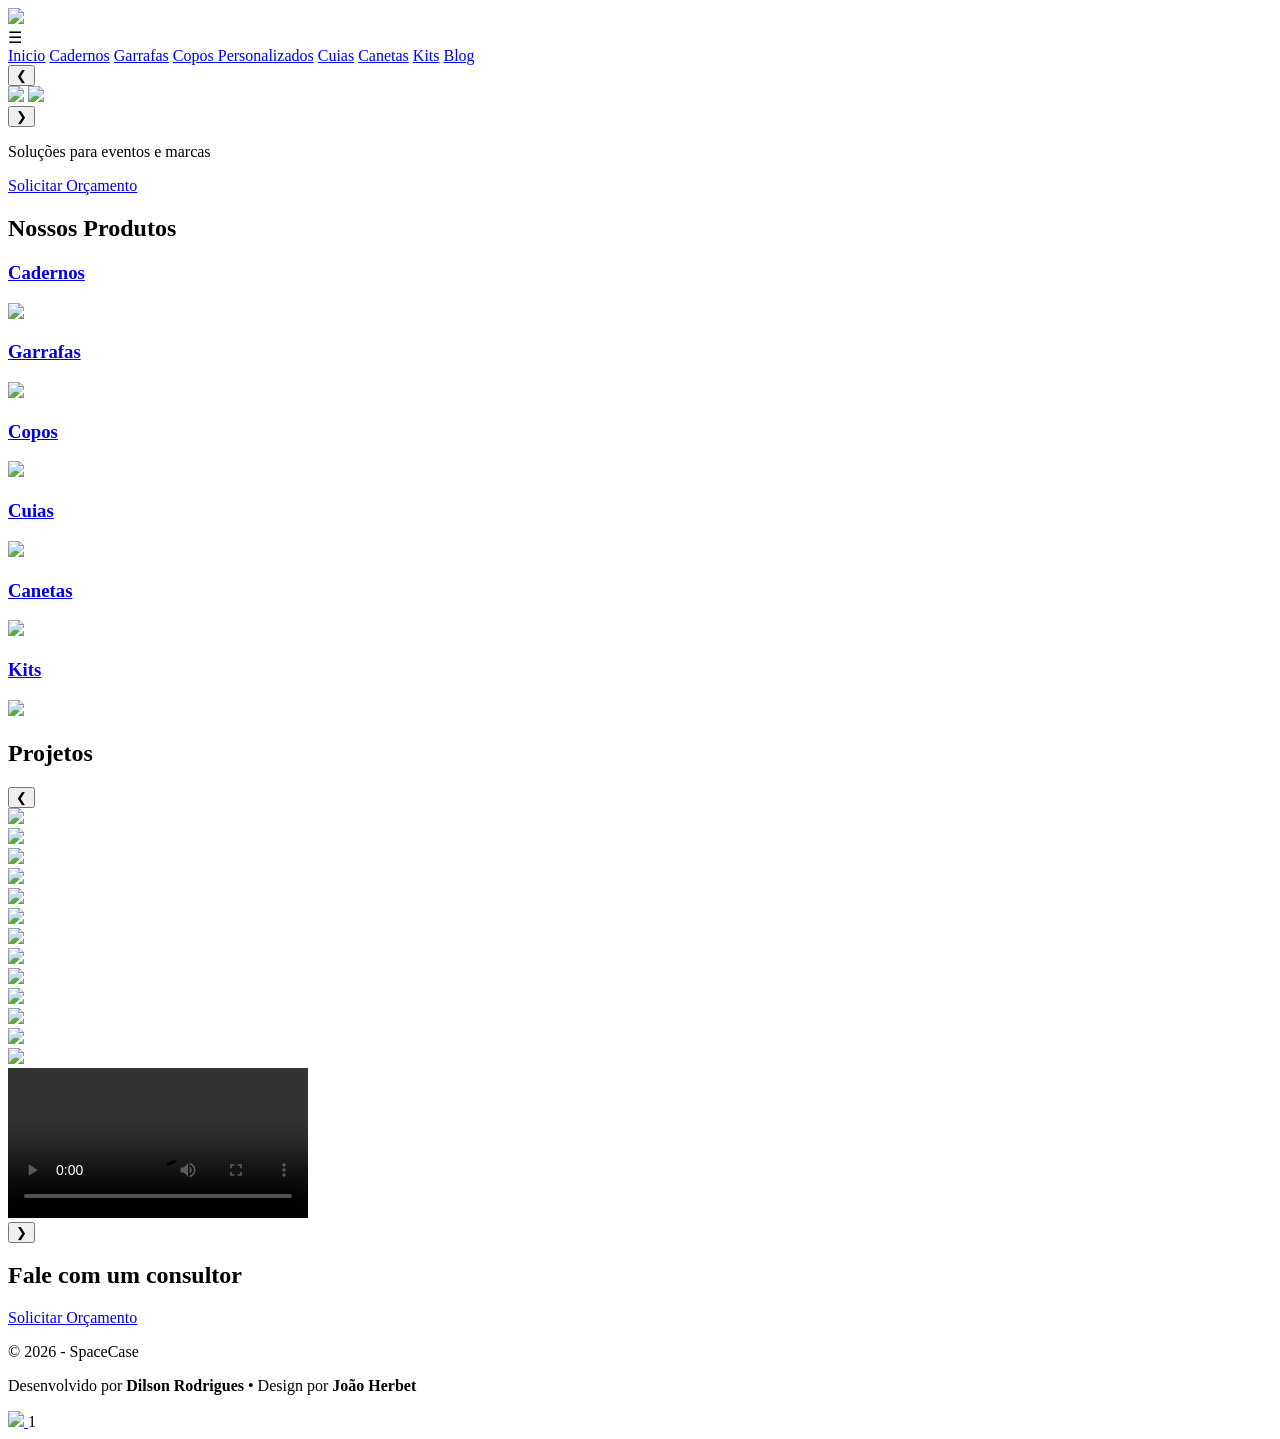
==== docs/index.html @ aee76445 "Update image source for Cuias section" ====
<!DOCTYPE html>
<html lang="pt-br">

<head>
    <meta charset="UTF-8">
    <meta name="viewport" content="width=device-width, initial-scale=1.0">
    <title>SpaceCase</title>
    <link rel="stylesheet" href="style.css">
    <link rel="icon" href="img/Copilot_20260422_130623.png" type="image/png">

    <meta name="description"
        content="Copos personalizados, cordões, kit carnaval, wind banner e brindes para eventos. Personalização profissional para empresas e festas.">

    <meta name="keywords" content="
copos personalizados,
cordões personalizados,
kit carnaval,
brindes personalizados,
wind banner,
canecas personalizadas,
eventos universitários,
produtos personalizados
">

    <meta name="author" content="SpaceCase">

</head>

<body>

<header id="header">
    <div class="top-header">
        <div class="logo">
            <img src="img/logo 2.png">
        </div>

        <!-- BOTÃO HAMBURGUER -->
        <div class="menu-toggle" onclick="toggleMenu()">☰</div>
    </div>

    <nav class="menu" id="menu">
        <a href="index.html">Inicio</a>
        <a href="caderno.html">Cadernos</a>
        <a href="garrafas.html">Garrafas</a>
        <a href="copos.html">Copos Personalizados</a>
        <a href="Cuia.html">Cuias</a>
        <a href="caneta.html">Canetas</a>
        <a href="kits.html">Kits</a>
        <a href="blog.html">Blog</a>
    </nav>
</header>



    <section class="hero">
        <div>
            <div class="carousel-banner">
                <button class="prev-banner">&#10094;</button>

                <div class="track-banner">
                    <img src="img/2.png">
                    <img src="img/1.png">
                </div>

                <button class="next-banner">&#10095;</button>
            </div>
            <p class="animate">Soluções para eventos e marcas</p>
            <a href="https://wa.link/z1anlb" target="_blank" class="btn animate zoom">Solicitar Orçamento</a>
            <form action=""></form>
        </div>  
    </section>

    <section class="section">
        <h2 class="animate">Nossos Produtos</h2>

        <div class="blog">


            <div class="card animate left">
                <a href="caderno.html">
                    <h3>Cadernos</h3>
                    <img src="img/PAG CADERNO.png">
                </a>
            </div>

            <div class="card animate left">
                <a href="garrafas.html">
                    <h3>Garrafas</h3>
                    <img src="img/PAG GARRAFA 2.png">
                </a>
            </div>

            <div class="card animate left">
                <a href="copos.html">
                    <h3>Copos</h3>
                    <img src="img/copos.png">
                </a>
            </div>

            <div class="card animate right">
                <a href="Cuia.html">
                    <h3>Cuias</h3>
                    <img src="img/CUIA.png">
                </a>
            </div>

            <div class="card animate right">
                <a href="caneta.html">
                    <h3>Canetas</h3>    
                    <img src="img/CANETAS.png">
                </a>
            </div>

            <div class="card animate right">
                <a href="kits.html">
                    <h3>Kits</h3>
                    <img class="mochila" src="img/kit mochila.png">
                </a>
            </div>

        </div>
    </section>

    <section class="section">
        <h2 class="animate">Projetos</h2>

        <div class="carousel-projetos">

            <button class="prev-projetos">&#10094;</button>

            <div class="track-projetos">
                <div class="item"><img src="img/whats1.jpeg"></div>
                <div class="item"><img src="img/whats2.jpeg"></div>
                <div class="item"><img src="img/whats3.jpeg"></div>
                <div class="item"><img src="img/whats4.jpeg"></div>
                <div class="item"><img src="img/whats5.jpeg"></div>
                <div class="item"><img src="img/whats7.jpeg"></div>
                <div class="item"><img src="img/whats8.jpeg"></div>
                <div class="item"><img src="img/whats9.jpeg"></div>
                <div class="item"><img src="img/whats10.jpeg"></div>
                <div class="item"><img src="img/whats11.jpeg"></div>
                <div class="item"><img src="img/whats12.jpeg"></div>
                <div class="item"><img src="img/whats13.jpeg"></div>
                <div class="item"><img src="img/whats14.jpeg"></div>
                <div class="item"><video controls src="img/whats15.mp4"></div>
            </div>

            <button class="next-projetos">&#10095;</button>

        </div>
    </section>

    <section class="cta">
        <div class="container">
            <h2 class="animate">Fale com um consultor</h2>
            <a href="https://wa.link/z1anlb" target="_blank" class="btn animate zoom">Solicitar Orçamento</a>
        </div>
    </section>

<footer class="footer">
    <p>© 2026 - SpaceCase</p>
    <p class="creditos">
        Desenvolvido por <strong>Dilson Rodrigues</strong> • Design por <strong>João Herbet</strong>
    </p>
</footer>


    <script src="script.js"></script>

    <div class="whatsapp-container">
        <div class="chat-bubble1" id="chatBubble"></div>

        <a href="https://wa.link/z1anlb" class="whatsapp" id="whatsappBtn" target="_blank">
            <img src="img/whats.png">
        </a>
        <span class="badge" id="badge">1</span>
    </div>
</body>

</html>
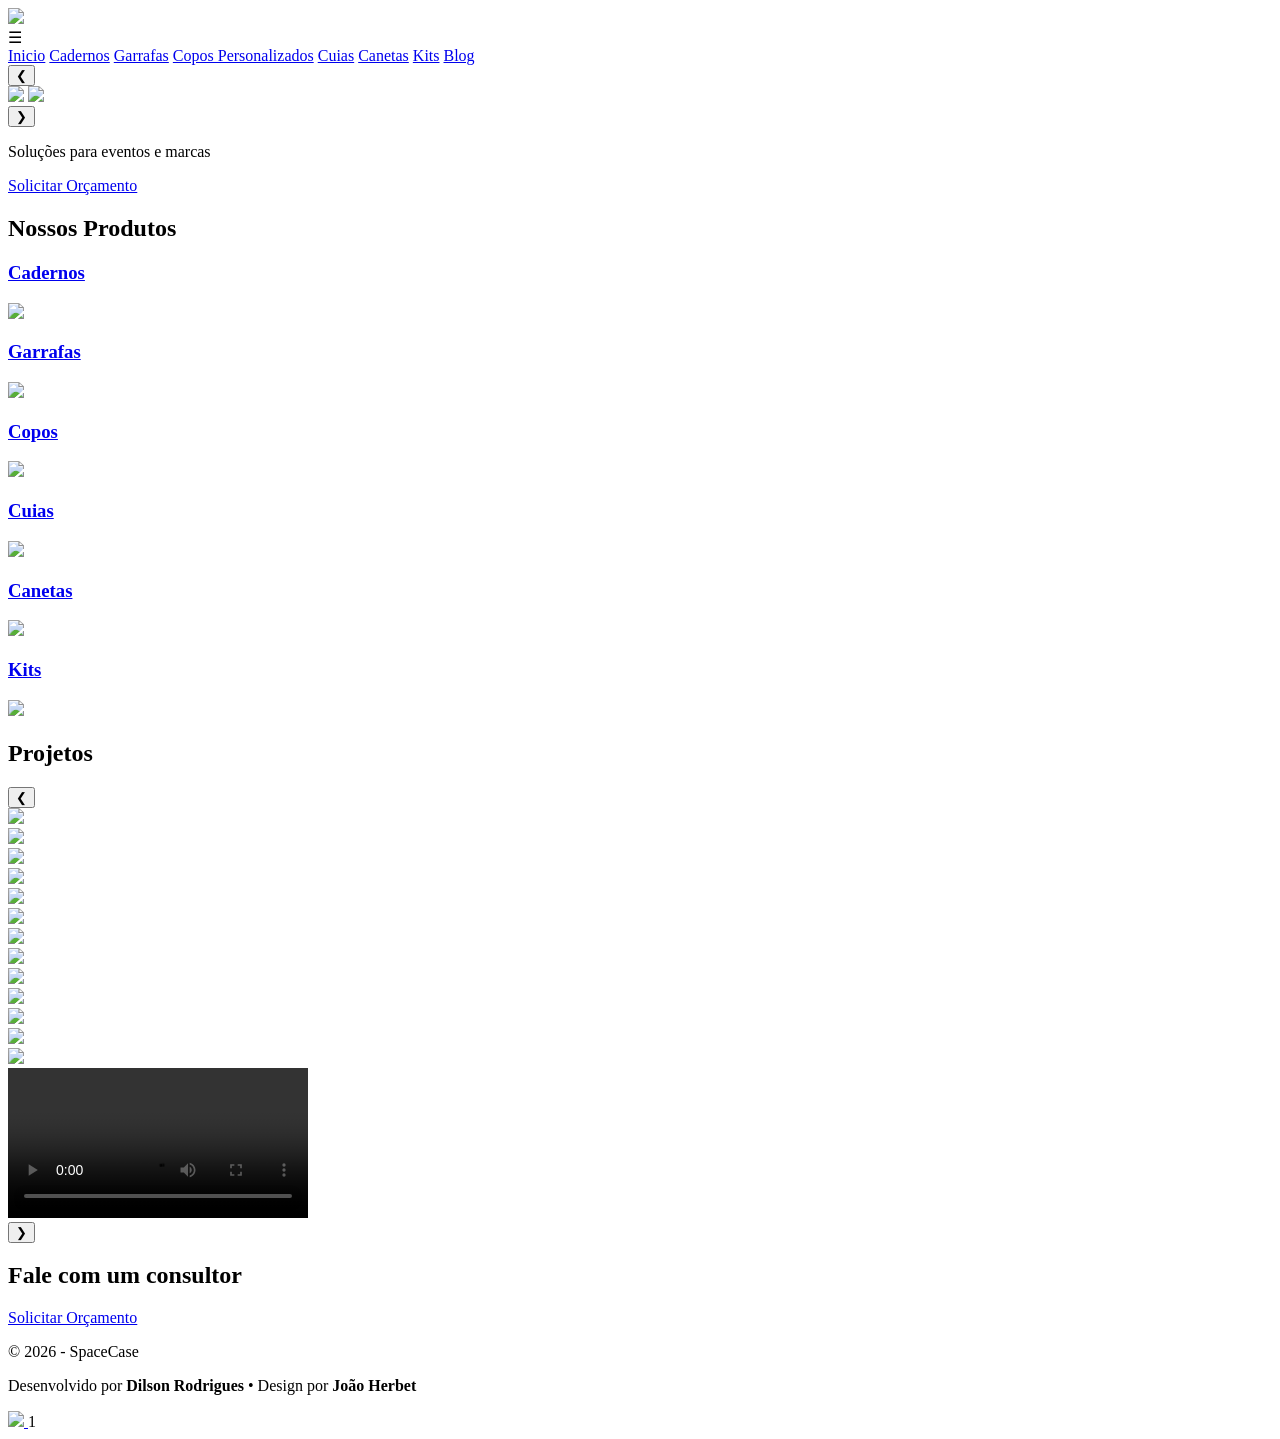
==== commit feac0cc5: "Fix link case for Cuias in index.html" ====
--- a/docs/index.html
+++ b/docs/index.html
@@ -43,7 +43,7 @@
         <a href="caderno.html">Cadernos</a>
         <a href="garrafas.html">Garrafas</a>
         <a href="copos.html">Copos Personalizados</a>
-        <a href="Cuia.html">Cuias</a>
+        <a href="cuia.html">Cuias</a>
         <a href="caneta.html">Canetas</a>
         <a href="kits.html">Kits</a>
         <a href="blog.html">Blog</a>
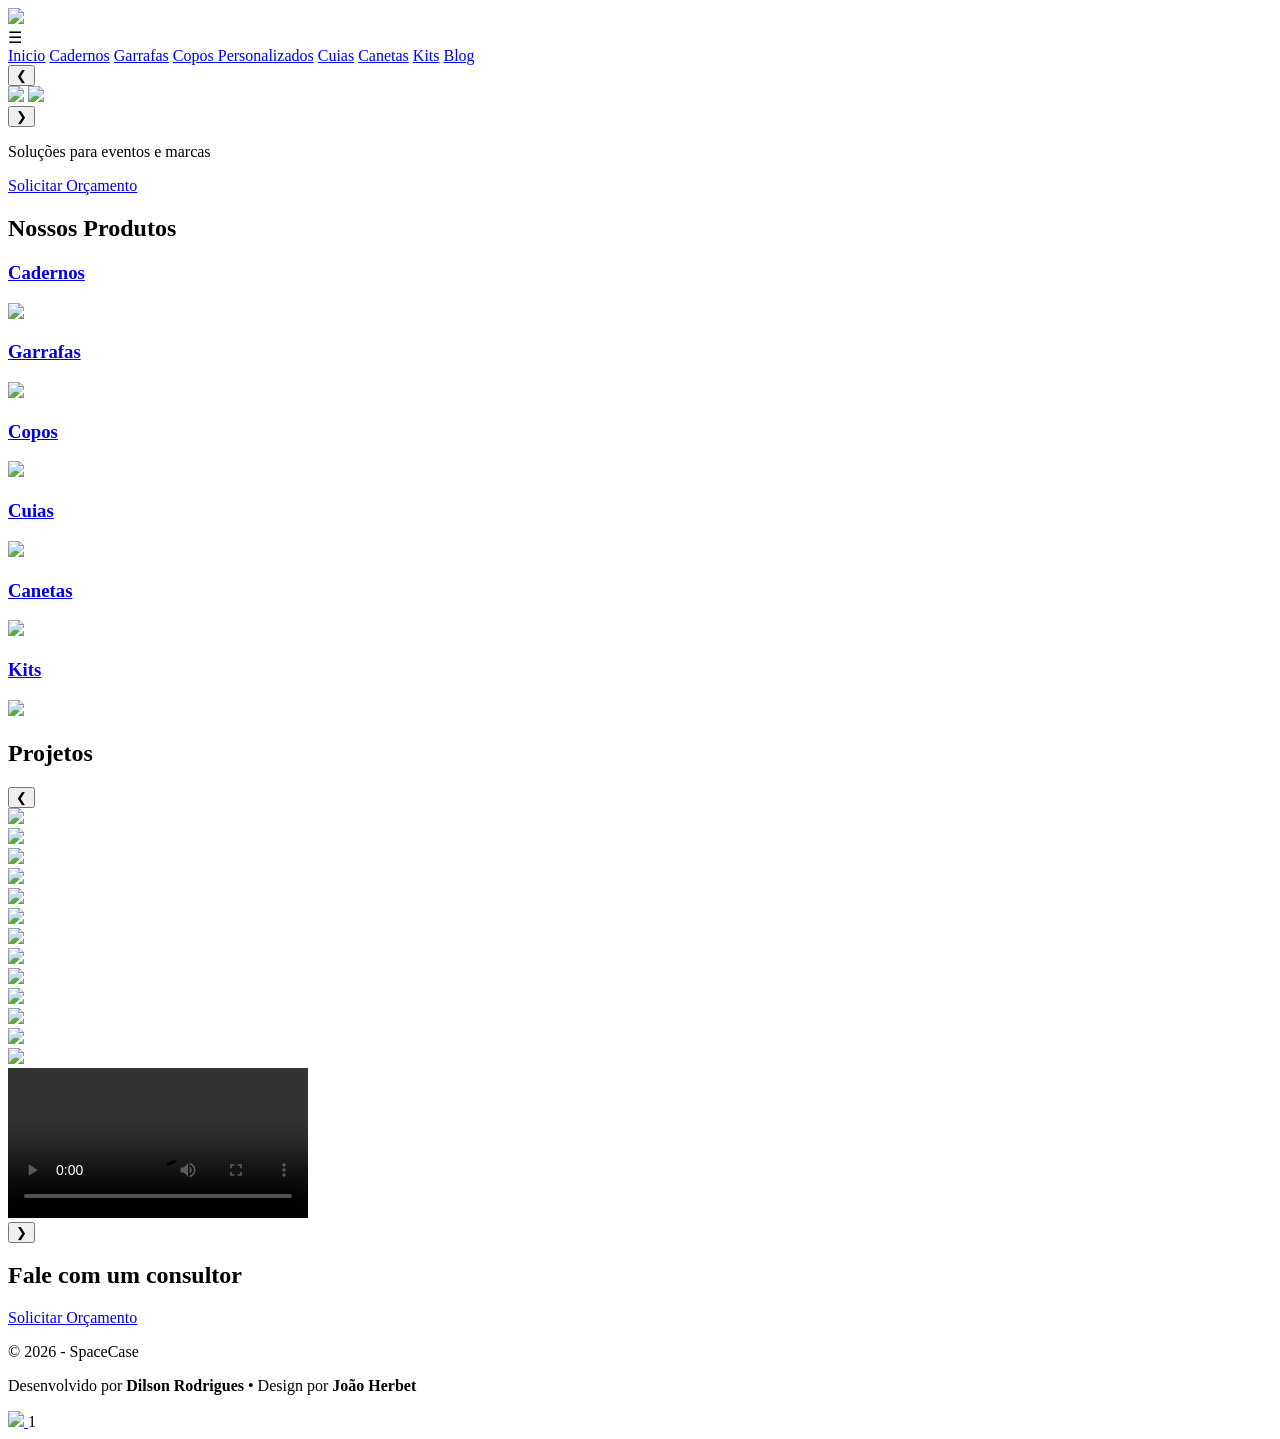
==== commit ac42b757: "Fix link case sensitivity for Cuia.html" ====
--- a/docs/index.html
+++ b/docs/index.html
@@ -98,7 +98,7 @@
             </div>
 
             <div class="card animate right">
-                <a href="Cuia.html">
+                <a href="cuia.html">
                     <h3>Cuias</h3>
                     <img src="img/CUIA.png">
                 </a>
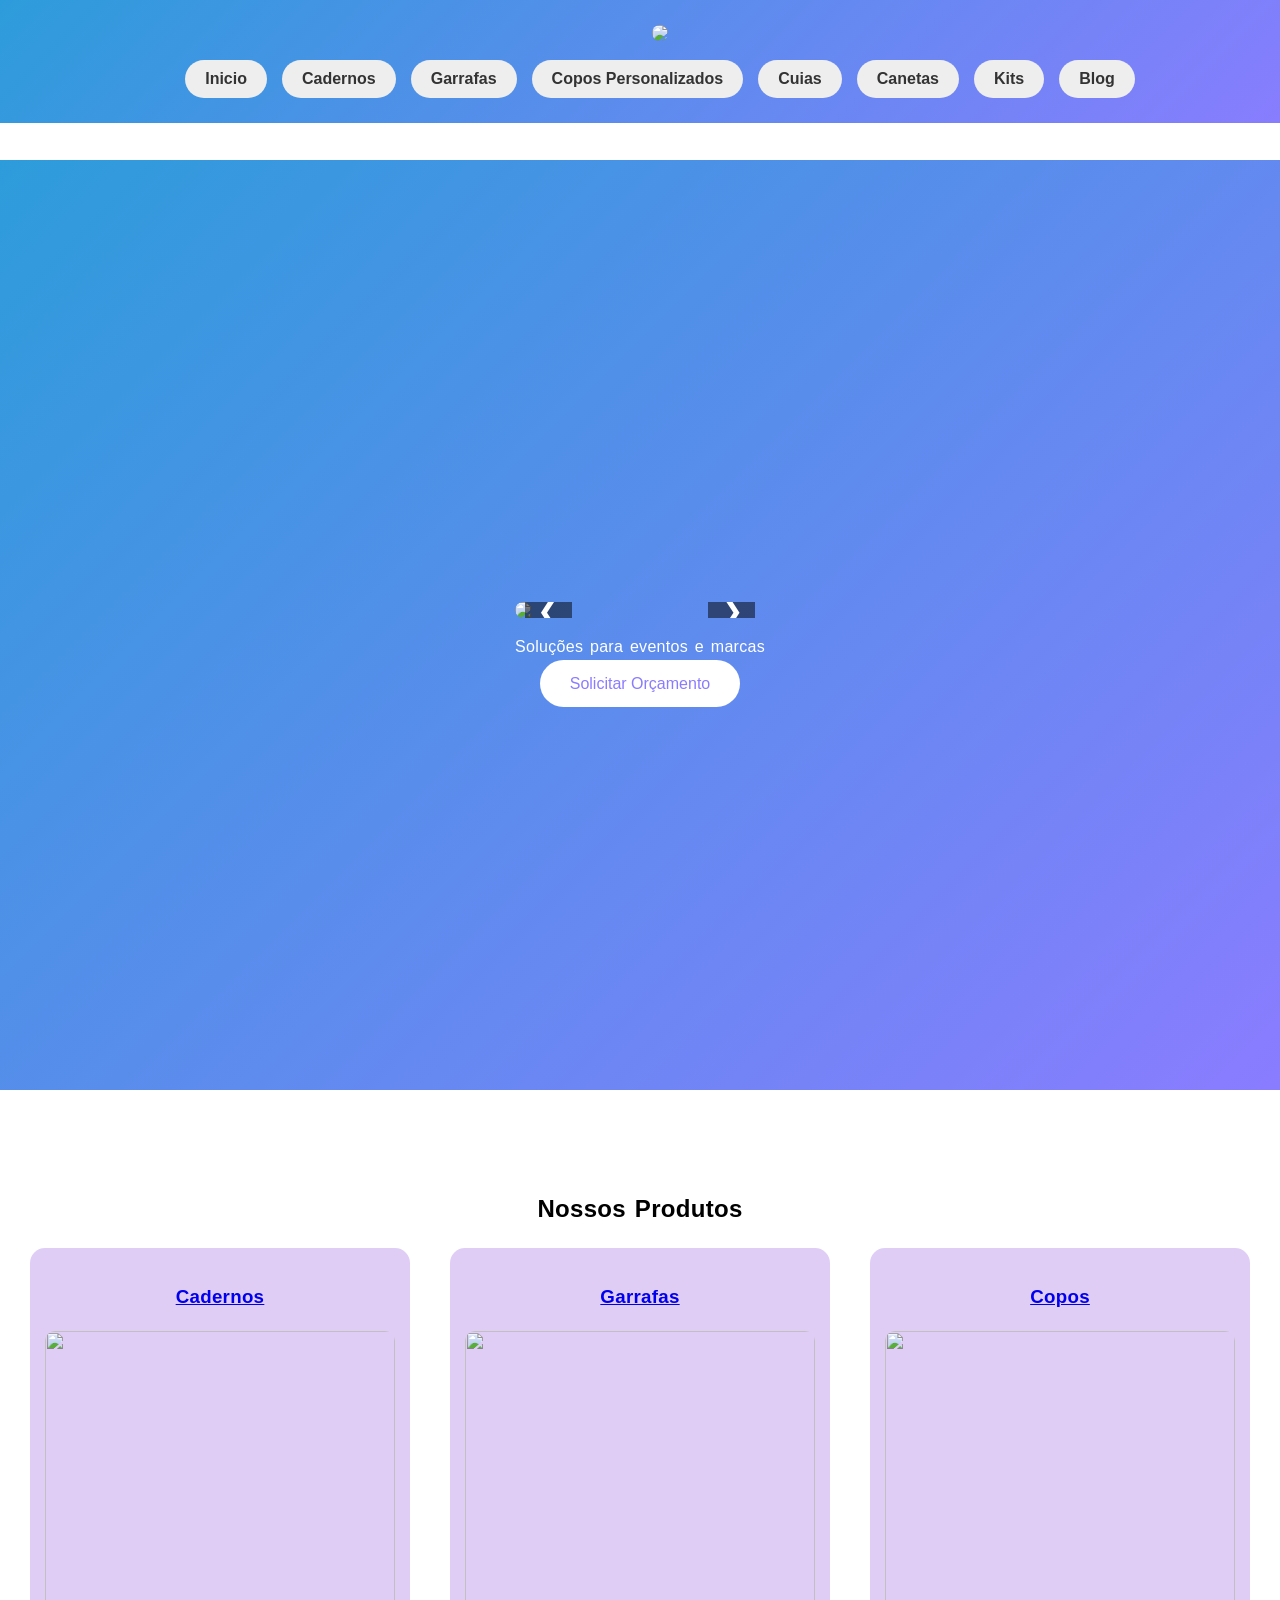
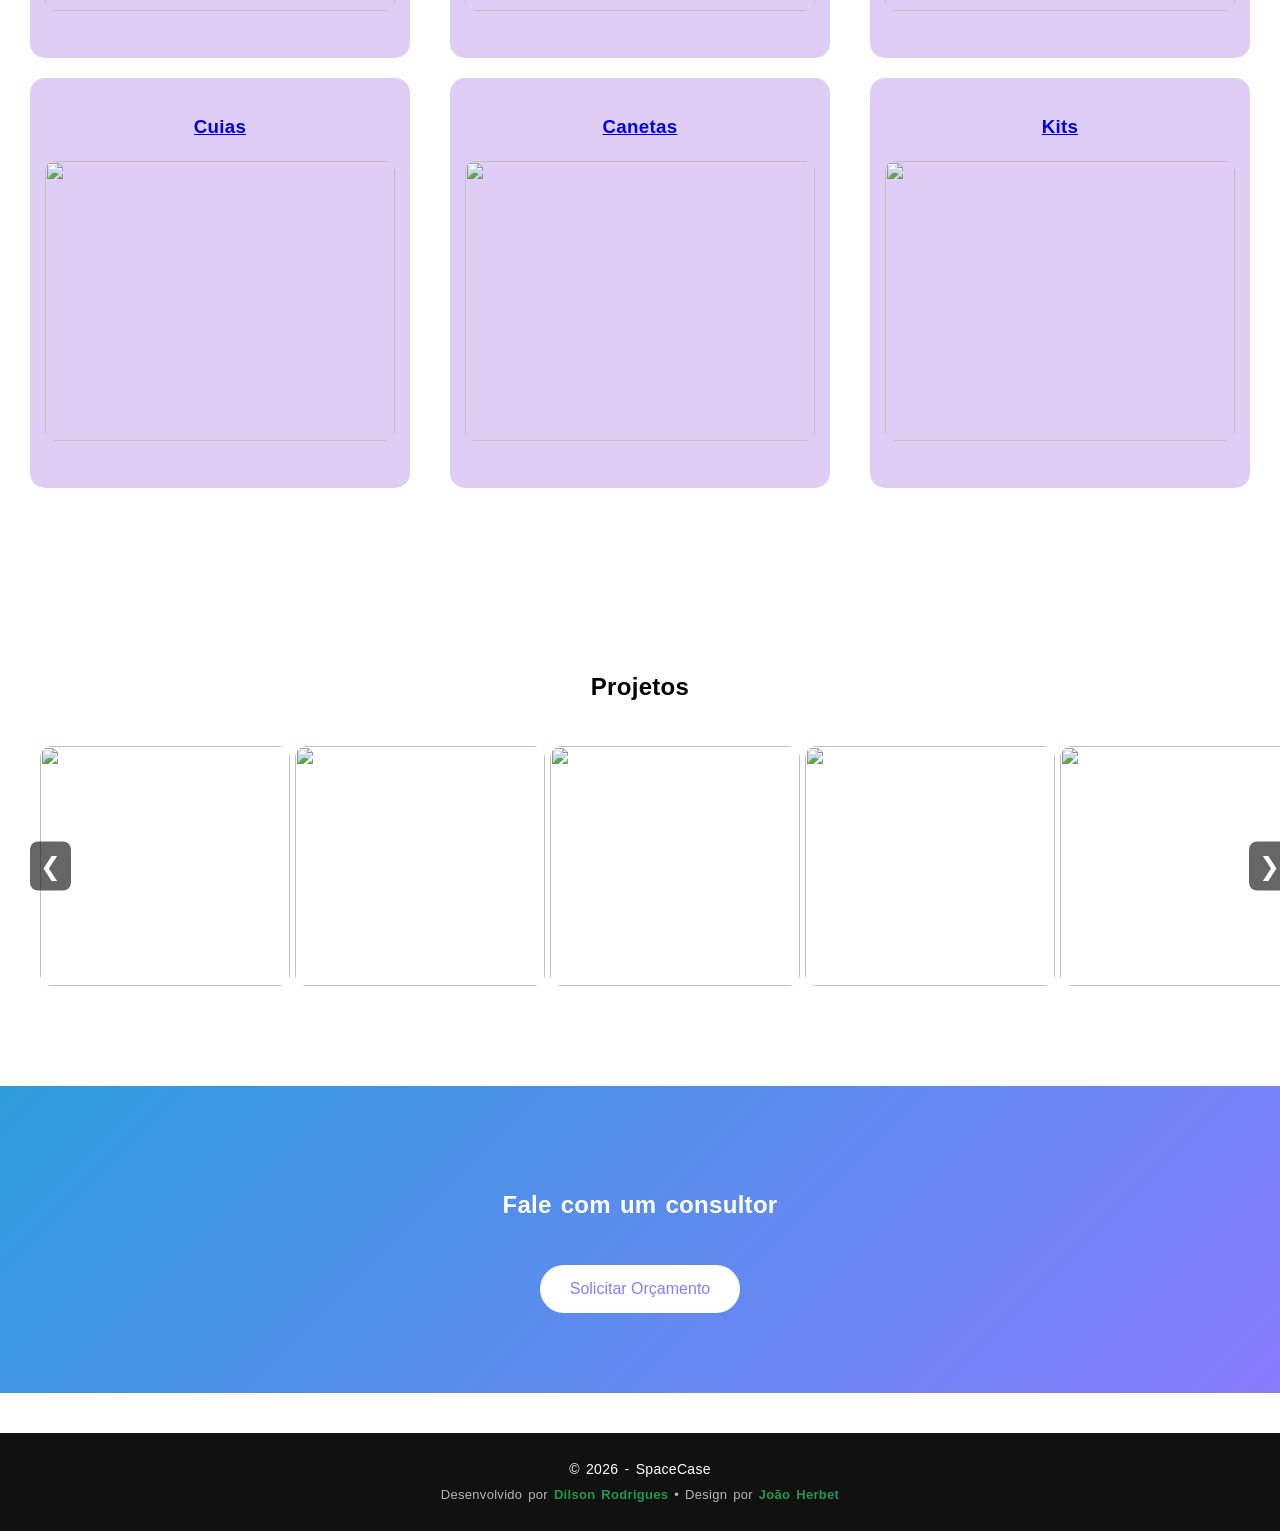
==== commit f1a5ff2a: "Add new image to track banner in index.html" ====
--- a/docs/index.html
+++ b/docs/index.html
@@ -60,6 +60,7 @@
                 <div class="track-banner">
                     <img src="img/2.png">
                     <img src="img/1.png">
+                    <img src="img/PAG GARRAFA 2.png">
                 </div>
 
                 <button class="next-banner">&#10095;</button>
--- a/docs/style.css
+++ b/docs/style.css
@@ -0,0 +1,832 @@
+/* ================= RESET ================= */
+body {
+    margin: 0;
+    font-family: 'Inter', sans-serif;
+    padding-top: 140px;
+}
+
+p, h1, h2, h3 {
+    line-height: 1.6;
+    letter-spacing: 0.3px;
+    word-spacing: 2px;
+}
+
+
+/* ================= VARIÁVEIS ================= */
+:root {
+    --lilas: #8A7CFF;
+    --azul: #2D9CDB;
+    --branco: #FFFFFF;
+    --cinza: #f2f2f2;
+}
+
+/* ================= CONTAINER ================= */
+.container {
+    max-width: 1200px;
+    margin: 0 auto;
+    padding: 0 20px;
+}
+
+/* ================= HEADER ================= */
+header {
+    position: fixed;
+    top: 0;
+    width: 100%;
+    padding: 25px 20px;
+
+    display: flex;
+    flex-direction: column;
+    align-items: center;
+
+    background: linear-gradient(135deg, var(--azul), var(--lilas));
+    z-index: 1000;
+
+    transition: transform 0.4s ease;
+}
+
+header.hide {
+    transform: translateY(-100%);
+}
+
+/* LOGO */
+.logo {
+    margin-bottom: 15px;
+}
+
+.logo img {
+    width: 160px;
+}
+
+/* MENU */
+.menu {
+    display: flex;
+    gap: 15px;
+    flex-wrap: wrap;
+    justify-content: center;
+}
+
+.menu a {
+    background: #eeeeee;
+    padding: 10px 20px;
+    border-radius: 30px;
+    text-decoration: none;
+    color: #333;
+    font-weight: 600;
+    transition: 0.3s;
+}
+
+.menu a:hover {
+    background: white;
+    transform: translateY(-3px);
+}
+
+/* ================= HERO ================= */
+.hero {
+    height: 100vh;
+    padding-top: 30px;
+
+    background: linear-gradient(135deg, var(--azul), var(--lilas));
+    color: white;
+
+    display: flex;
+    flex-direction: column;
+    justify-content: center;
+    align-items: center;
+    text-align: center;
+
+    margin-top: 20px;
+}
+
+/* 🔥 NOVO: container da imagem + balões */
+.hero-media {
+    position: relative;
+    display: inline-block;
+    margin-top: 20px;
+}
+
+/* imagem central */
+.hero-media img {
+    max-width: 380px;
+    width: 100%;
+    display: block;
+    margin: 0 auto;
+}
+
+/* ================= BALÕES (CARDS) ================= */
+.hero-media .chat-bubble {
+    position: absolute;
+
+    background: white;
+    color: #333;
+
+    padding: 14px 20px;
+    border-radius: 18px;
+
+    font-size: 15px;
+    font-weight: 500;
+
+    max-width: 220px;
+
+    box-shadow: 0 8px 20px rgba(0,0,0,0.15);
+
+    line-height: 1.4;
+
+    opacity: 1;
+    transform: none;
+
+    transition: 0.3s;
+}
+
+.hero-media .chat-bubble::after {
+    content: "";
+    position: absolute;
+    width: 0;
+    height: 0;
+    border-style: solid;
+}
+
+.b1::after, .b3::after {
+    content: "";
+    position: absolute;
+
+    right: -12px;
+    top: 50%;
+    transform: translateY(-50%);
+
+    border-width: 8px 0 8px 12px;
+    border-style: solid;
+    border-color: transparent transparent transparent white;
+}
+
+.b2::after, .b4::after {
+    content: "";
+    position: absolute;
+
+    left: -12px;
+    top: 50%;
+    transform: translateY(-50%);
+
+    border-width: 8px 12px 8px 0;
+    border-style: solid;
+    border-color: transparent white transparent transparent;
+}
+
+.hero-media .chat-bubble:hover {
+    transform: scale(1.05);
+}
+
+.hero-media {
+    display: flex;
+    justify-content: center;
+    align-items: center;
+}
+
+/* aparece com JS */
+.hero-media .chat-bubble.show {
+    opacity: 1;
+    transform: translateY(0);
+}
+
+/* 🔥 POSIÇÕES ALEATÓRIAS (use classes diferentes no HTML) */
+
+/* ESQUERDA (bem afastado) */
+.b1 { top: 15%; left: -200px; }
+.b3 { top: 60%; left: -220px; }
+
+/* DIREITA (bem afastado) */
+.b2 { top: 25%; right: -200px; }
+
+/* se quiser mais depois */
+.b4 { top: 70%; right: -220px; }
+
+
+/* ================= BOTÕES ================= */
+.btn {
+    background: white;
+    color: var(--lilas);
+    padding: 15px 30px;
+    border-radius: 30px;
+    text-decoration: none;
+    transition: 0.3s;
+}
+
+.btn:hover {
+    background: var(--azul);
+    color: white;
+}
+
+/* ================= SEÇÕES ================= */
+.section {
+    padding: 80px 20px;
+    text-align: center;
+    overflow: hidden;
+}
+
+/* ================= IMAGENS ================= */
+img {
+    max-width: 100%;
+    border-radius: 10px;
+}
+
+/* ================= BLOG ================= */
+.blog {
+    display: grid;
+    grid-template-columns: repeat(3, 1fr);
+    gap: 20px;
+    justify-items: center;
+    align-items: start;
+}
+
+.card {
+    width: 350px;
+    height: 380px; /* altura igual para todos */
+    background: #dfcdf6;
+    border-radius: 15px;
+    padding: 15px;
+    transition: 0.3s;
+
+    display: flex;
+    flex-direction: column;
+    justify-content: space-between;
+}
+
+.card img {
+    width: 100%;
+    height: 280px; /* mesma altura para todas as imagens */
+    object-fit: contain; /* mantém proporção sem cortar */
+}
+
+.card:hover {
+    transform: translateY(-8px);
+}
+
+/* ================= LOGOS ================= */
+.logos {
+    display: flex;
+    justify-content: center;
+    flex-wrap: wrap;
+}
+
+.logos img {
+    width: 120px;
+    margin: 10px;
+}
+
+/* ================= DEPOIMENTOS ================= */
+.depoimentos {
+    display: flex;
+    justify-content: center;
+    flex-wrap: wrap;
+}
+
+.depoimentos img {
+    width: 250px;
+    margin: 10px;
+}
+
+/* ================= CTA ================= */
+.cta {
+    background: linear-gradient(135deg, var(--azul), var(--lilas));
+    color: white;
+    padding: 80px 20px;
+    display: flex;
+    justify-content: center;
+}
+
+.cta .container {
+    display: flex;
+    flex-direction: column;
+    align-items: center;
+    gap: 20px;
+}
+
+/* ================= FOOTER ================= */
+.footer {
+    background: #111;
+    color: #fff;
+    text-align: center;
+    padding: 20px 10px;
+    margin-top: 40px;
+}
+
+.footer p {
+    margin: 5px 0;
+    font-size: 14px;
+}
+
+.footer .creditos {
+    font-size: 13px;
+    opacity: 0.7;
+}
+
+.footer strong {
+    color: #25D366; /* verde estilo WhatsApp, combina com seu site */
+}
+
+
+/* ================= ANIMAÇÕES ================= */
+.animate {
+    opacity: 1;
+}
+
+.js .animate {
+    opacity: 0;
+    transition: all 0.9s ease;
+}
+
+.js .animate.show {
+    opacity: 1;
+}
+
+.js .zoom {
+    transform: scale(0.8);
+}
+
+.js .zoom.show {
+    transform: scale(1);
+}
+
+/* ================= WHATSAPP ================= */
+
+.whatsapp-container {
+    position: fixed;
+    bottom: 20px;
+    right: 20px;
+    z-index: 999;
+}
+
+.whatsapp {
+    display: flex;
+    width: 60px;
+    height: 60px;
+    background: #25D366;
+    border-radius: 50%;
+    justify-content: center;
+    align-items: center;
+
+    transform: translateY(100px);
+    opacity: 0;
+    transition: all 0.5s ease;
+}
+
+.whatsapp img {
+    width: 35px;
+}
+
+/* 🔥 ENTRADA */
+.whatsapp.show {
+    transform: translateY(0);
+    opacity: 1;
+}
+
+/* 🔥 EFEITO GLOW */
+.whatsapp.glow {
+    box-shadow: 0 0 15px rgba(37, 211, 102, 0.7);
+}
+
+/* ============================= */
+/* BALÃO */
+/* ============================= */
+.chat-bubble1 {
+    position: absolute;
+    bottom: 75px;
+    right: 0;
+    background: white;
+    padding: 10px 15px;
+    border-radius: 15px;
+    font-size: 14px;
+
+    opacity: 0;
+    transform: translateY(20px);
+    transition: all 0.4s ease;
+}
+
+/* 3 pontinhos animados */
+.chat-bubble1::after {
+    content: '...';
+    animation: dots 1s infinite;
+}
+
+@keyframes dots {
+    0% { content: '.'; }
+    33% { content: '..'; }
+    66% { content: '...'; }
+}
+
+
+/* ============================= */
+/* BADGE */
+/* ============================= */
+.badge {
+    position: absolute;
+    top: -5px;
+    right: -5px;
+    background: red;
+    color: white;
+    font-size: 12px;
+    padding: 4px 7px;
+    border-radius: 50%;
+
+    opacity: 0;
+    transition: 0.3s;
+}
+
+/* 🔥 PULO */
+.badge.jump {
+    animation: jump 0.5s;
+}
+
+@keyframes jump {
+    0%   { transform: scale(1); }
+    50%  { transform: scale(1.3); }
+    100% { transform: scale(1); }
+}
+
+/* ================= KITS VISUAL ================= */
+
+.kits-visual {
+    display: flex;
+    justify-content: center;
+    align-items: end;
+    gap: 40px;
+    flex-wrap: wrap;
+
+    padding: 40px 20px;
+    border-radius: 20px;
+
+        /* mantém identidade do site */
+        background: #FFFFFF;
+    }
+
+    /* cada kit */
+.kit-item {
+    text-align: center;
+    transition: 0.3s;
+}
+
+/* imagem */
+.kit-item img {
+    width: 180px;
+    height: auto;
+    transition: 0.3s;
+}
+
+/* texto */
+.kit-item p {
+    color: black;
+    font-weight: 600;
+    margin-top: 10px;
+}
+
+/* efeito hover */
+.kit-item:hover img {
+    transform: translateY(-10px) scale(1.05);
+}
+
+/* leve diferença de altura (igual sua referência) */
+.kit-item:nth-child(1) { transform: translateY(20px); }
+.kit-item:nth-child(2) { transform: translateY(0); }
+.kit-item:nth-child(3) { transform: translateY(20px); }
+.kit-item:nth-child(4) { transform: translateY(0); }
+
+/* ================= PROJETOS (MOSAICO) ================= */
+
+.carousel-projetos {
+    position: relative;
+    overflow: hidden;
+    width: 100%;
+    padding: 20px;
+}
+
+.track-projetos {
+    display: flex;
+    gap: 5px; /* diminua aqui */
+    transition: transform 0.4s ease;
+}
+
+/* cada item */
+.carousel-projetos .item {
+    min-width: 250px; /* menor = mais itens visíveis e mais próximos */
+    height: 240px;
+    align-items: center;
+}
+
+.carousel-projetos .item{
+    display: block;
+    margin: 0 auto;
+    max-width: 60%;
+}
+
+/* imagens e vídeos padronizados */
+.carousel-projetos img,
+.carousel-projetos video {
+    width: 100%;
+    height: 100%;
+    object-fit: contain;
+    border-radius: 12px;
+}
+/* BOTÕES */
+.carousel-projetos button {
+    position: absolute;
+    top: 50%;
+    transform: translateY(-50%);
+    
+    background: rgba(0,0,0,0.6);
+    color: white;
+    border: none;
+    font-size: 25px;
+    padding: 10px;
+    cursor: pointer;
+    z-index: 10;
+
+    border-radius: 8px;
+}
+
+/* posição */
+.prev-projetos { left: 10px; }
+.next-projetos { right: 10px; }
+
+/* hover */
+.carousel-projetos button:hover {
+    background: rgba(0,0,0,0.8);
+}
+
+.carousel-banner {
+    width: 100%;
+    overflow: hidden;
+    border-radius: 15px;
+}
+
+.track-banner {
+    display: flex;
+    transition: transform 0.6s ease;
+}
+
+.track-banner img {
+    width: 100%;
+    flex-shrink: 0;
+    border-radius: 15px;
+}
+
+/* ================= BANNER ================= */
+
+.carousel-banner {
+    position: relative;
+    width: 100%;
+    margin-top: 15px;
+    overflow: hidden;
+    border-radius: 15px;
+}
+
+.track-banner {
+    display: flex;
+    width: 100%;
+}
+
+.track-banner img {
+    width: 100%;
+    flex: 0 0 100%; /* 🔥 ESSENCIAL */
+}
+
+/* BOTÕES DO BANNER */
+.carousel-banner button {
+    position: absolute;
+    top: 50%;
+    transform: translateY(-50%);
+    
+    background: rgba(0,0,0,0.5);
+    color: white;
+    border: none;
+    font-size: 28px;
+    padding: 12px;
+    cursor: pointer;
+
+    border-radius: 8px;
+    z-index: 10;
+}
+
+/* posições */
+.prev-banner { left: 10px; }
+.next-banner { right: 10px; }
+
+/* hover */
+.carousel-banner button:hover {
+    background: rgba(0,0,0,0.8);
+}
+
+/* BOTÃO HAMBURGUER */
+.menu-toggle {
+    display: none;
+}
+/* ================= MOBILE ================= */
+@media (max-width: 768px) {
+
+    * {
+    box-sizing: border-box;
+    }
+
+    body {
+        padding-top: 60px;
+        overflow-x: hidden;
+    }
+
+    .container {
+        padding: 0 10px;
+    }
+
+    /* HEADER */
+
+    header {
+        padding: 10px;
+    }
+
+    .top-header {
+        display: flex;
+        justify-content: space-between;
+        align-items: center;
+        width: 100%;
+    }
+
+    .logo {
+        margin-bottom: 8px;
+    }
+
+    .logo img {
+        width: 110px;
+    }
+
+    .menu {
+        display: none;
+        flex-direction: column;
+        width: 100%;
+        padding: 0 10px;
+        box-sizing: border-box;
+        align-items: center;
+        text-align: center;
+    }
+
+    .menu a {
+        display: block;
+        width: 90%;
+        padding: 10px;
+        font-size: 14px;
+
+        border-radius: 20px;
+
+        /* 🔥 ESSENCIAL */
+        white-space: normal; /* permite quebrar linha */
+        word-wrap: break-word;
+    }
+
+    .menu-toggle {
+        display: block;
+        font-size: 28px;
+        color: white;
+        cursor: pointer;
+    }
+
+    .menu.active {
+        display: flex !important;
+    }
+
+
+    /* HERO */
+    .hero {
+        height: auto;
+        padding: 40px 20px 60px;
+        margin-top: 0;
+    }
+
+    .hero h1 {
+        font-size: 24px;
+    }
+
+    /* imagem central */
+    .hero-media img {
+        max-width: 260px;
+    }
+
+    /* 🔥 REMOVE OS BALÕES DO MOBILE (fica poluído) */
+    .hero-media .chat-bubble {
+        display: none;
+    }
+
+    /* BOTÃO */
+    .btn {
+        padding: 12px 20px;
+        font-size: 14px;
+    }
+
+    /* SEÇÕES */
+    .section {
+        padding: 50px 15px;
+    }
+
+    /* BLOG */
+    .blog {
+    display: flex;
+    overflow-x: auto;
+    gap: 15px;
+    padding: 10px;
+    }
+
+    .card {
+        min-width: 220px;
+    }
+
+
+    .card img {
+        width: 100%;
+        height: auto;
+    }
+
+    /* LOGOS */
+    .logos img {
+        width: 90px;
+    }
+
+    /* DEPOIMENTOS */
+    .depoimentos img {
+        width: 100%;
+        max-width: 300px;
+    }
+
+    /* KITS */
+    .kits-visual {
+        gap: 20px;
+        padding: 30px 10px;
+    }
+
+    .kit-item img {
+        width: 120px;
+    }
+
+    /* remove diferença de altura no mobile */
+    .kit-item:nth-child(1),
+    .kit-item:nth-child(2),
+    .kit-item:nth-child(3),
+    .kit-item:nth-child(4) {
+        transform: none;
+    }
+
+    /* CARROSSEL PROJETOS */
+    .carousel-projetos .item {
+        min-width: 160px;
+        height: 150px;
+    }
+
+    .carousel-projetos .item,
+    .carousel-projetos .item2 {
+        min-width: 100px;
+        height: 220px;
+        display: flex;
+        align-items: center;
+        justify-content: center;
+    }
+
+    /* BOTÕES MENORES */
+    .carousel-projetos button,
+    .carousel-banner button {
+        font-size: 18px;
+        padding: 8px;
+    }
+
+    .carousel-projetos img,
+    .carousel-projetos video {
+        width: auto;
+        height: 180px;
+        max-width: 100%;
+        object-fit: contain;
+    }
+    /* WHATSAPP */
+    .whatsapp {
+        width: 65px;
+        height: 65px;
+    }
+
+    .badge {
+        width: 18px;
+        height: 18px;
+        font-size: 10px;
+    }
+
+    .carousel-banner {
+    position: relative;
+    width: 100%;
+    margin-top: 0;
+    overflow: hidden;
+    border-radius: 15px;
+    }
+
+    .track-banner {
+        width: 100%;
+    }
+
+    .track-banner img {
+        width: 100%;
+        height: auto;
+        object-fit: cover;
+        border-radius: 0; /* 🔥 ESSENCIAL */
+    }
+
+}
